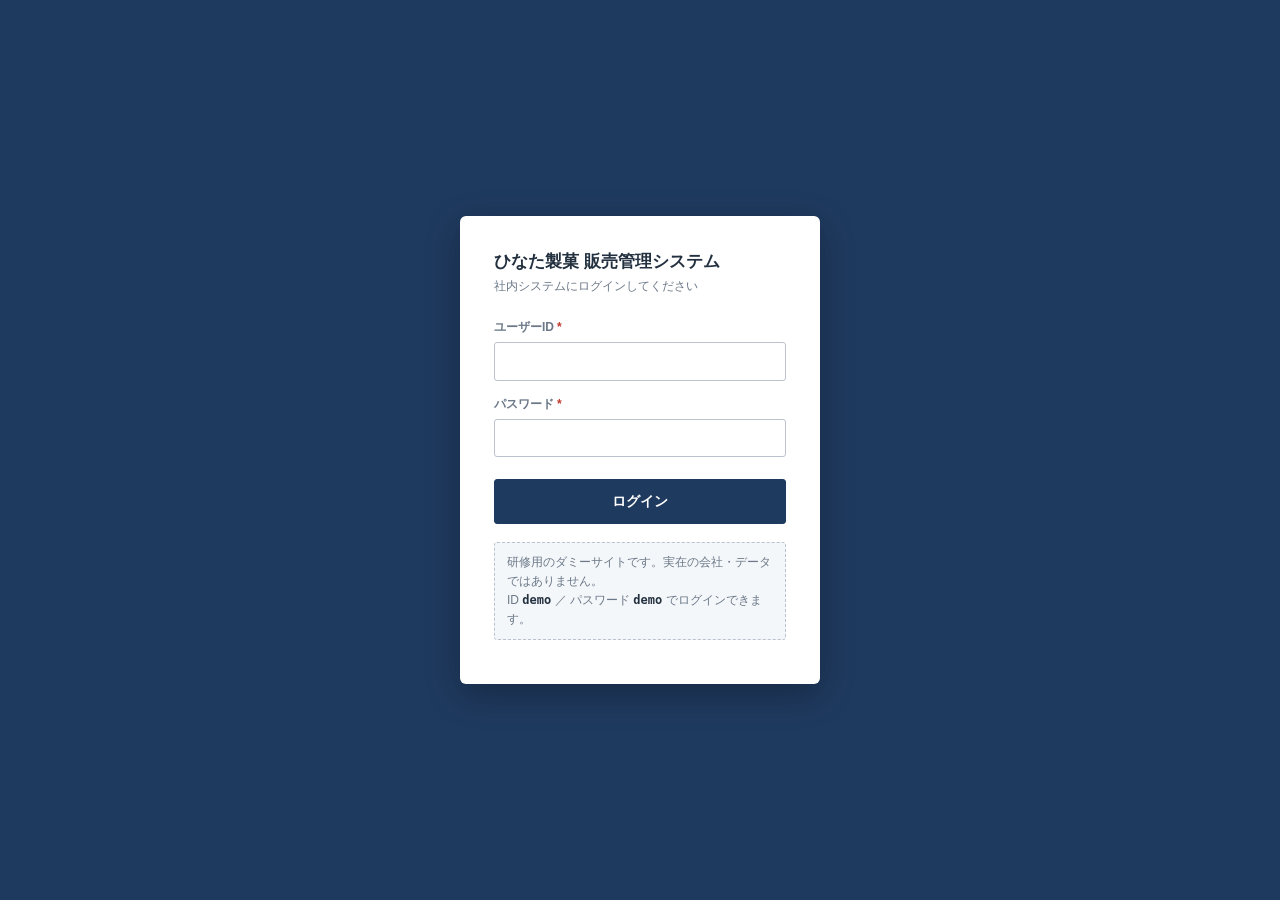
==== index.html @ b71a96b6 "研修用ダミーサイト（ひなた製菓 販売管理システム）を追加 ブラウザ操作の自動化を練習するための静的サイト。 ログインして条件を選び、売上データをCSVでダウンロードできる。  対象月とカテゴリを1つず" ====
<!DOCTYPE html>
<html lang="ja">
<head>
<meta charset="utf-8">
<meta name="viewport" content="width=device-width, initial-scale=1">
<title>ログイン | ひなた製菓 販売管理システム</title>
<link rel="stylesheet" href="style.css">
</head>
<body class="login-page">

<form class="login-card" id="login-form">
  <h1>ひなた製菓 販売管理システム</h1>
  <p class="sub">社内システムにログインしてください</p>

  <div id="error-box"></div>

  <div class="field">
    <label for="userid">ユーザーID<span class="req">*</span></label>
    <input type="text" id="userid" name="userid" autocomplete="username" required>
  </div>

  <div class="field">
    <label for="password">パスワード<span class="req">*</span></label>
    <input type="password" id="password" name="password" autocomplete="current-password" required>
  </div>

  <button type="submit">ログイン</button>

  <p class="login-hint">
    研修用のダミーサイトです。実在の会社・データではありません。<br>
    ID <code>demo</code> ／ パスワード <code>demo</code> でログインできます。
  </p>
</form>

<script>
(function () {
  const USER_ID = 'demo';
  const PASSWORD = 'demo';

  document.getElementById('login-form').addEventListener('submit', function (e) {
    e.preventDefault();

    const id = document.getElementById('userid').value;
    const pw = document.getElementById('password').value;

    if (id === USER_ID && pw === PASSWORD) {
      sessionStorage.setItem('hinata_session', 'ok');
      location.href = 'app.html';
    } else {
      document.getElementById('error-box').innerHTML =
        '<p class="error" role="alert">ユーザーIDまたはパスワードが違います。</p>';
    }
  });
})();
</script>

</body>
</html>
---- style.css ----
/* ひなた製菓 販売管理システム（研修用）— 業務システム風の地味な見た目 */

:root {
  --navy: #1f3a5f;
  --navy-dark: #162c48;
  --blue: #2f6fb3;
  --line: #d4dae2;
  --bg: #eef1f5;
  --text: #23303f;
  --muted: #6b7887;
  --warn-bg: #fff8e1;
  --warn-line: #e6c860;
}

* { box-sizing: border-box; }

body {
  margin: 0;
  font-family: "Segoe UI", "Yu Gothic UI", "Hiragino Sans", "Noto Sans JP", sans-serif;
  background: var(--bg);
  color: var(--text);
  font-size: 14px;
  line-height: 1.6;
}

/* ── ヘッダー ── */
header.appbar {
  background: var(--navy);
  color: #fff;
  padding: 0 20px;
  height: 52px;
  display: flex;
  align-items: center;
  justify-content: space-between;
}
header.appbar .brand { font-size: 16px; font-weight: 600; letter-spacing: .02em; }
header.appbar .brand small { font-weight: 400; opacity: .75; margin-left: 10px; font-size: 12px; }
header.appbar a { color: #cfe0f3; text-decoration: none; font-size: 13px; }
header.appbar a:hover { text-decoration: underline; }

main { max-width: 1080px; margin: 0 auto; padding: 24px 20px 60px; }

h1.page-title {
  font-size: 18px;
  margin: 0 0 4px;
  padding-bottom: 10px;
  border-bottom: 2px solid var(--navy);
}
p.page-desc { color: var(--muted); margin: 0 0 20px; font-size: 13px; }

/* ── パネル ── */
.panel {
  background: #fff;
  border: 1px solid var(--line);
  border-radius: 4px;
  margin-bottom: 20px;
}
.panel > h2 {
  font-size: 14px;
  margin: 0;
  padding: 10px 16px;
  background: #f6f8fa;
  border-bottom: 1px solid var(--line);
  border-radius: 4px 4px 0 0;
}
.panel > .body { padding: 16px; }

/* ── フォーム ── */
.fields { display: flex; gap: 20px; flex-wrap: wrap; align-items: flex-end; }
.field { display: flex; flex-direction: column; gap: 5px; }
.field label { font-size: 12px; font-weight: 600; color: var(--muted); }
.field label .req { color: #c0392b; margin-left: 3px; }

select, input[type="text"], input[type="password"] {
  font: inherit;
  padding: 7px 10px;
  border: 1px solid #b9c2cd;
  border-radius: 3px;
  background: #fff;
  min-width: 170px;
  color: var(--text);
}
select:focus, input:focus { outline: 2px solid var(--blue); outline-offset: -1px; }

button {
  font: inherit;
  font-weight: 600;
  padding: 8px 20px;
  border: 1px solid var(--navy);
  border-radius: 3px;
  background: var(--navy);
  color: #fff;
  cursor: pointer;
}
button:hover:not(:disabled) { background: var(--navy-dark); }
button.secondary { background: #fff; color: var(--navy); }
button.secondary:hover:not(:disabled) { background: #eef3f9; }
button:disabled { opacity: .45; cursor: not-allowed; }

/* ── 仕様の注意書き（研修の仕掛け） ── */
.notice {
  background: var(--warn-bg);
  border: 1px solid var(--warn-line);
  border-left: 4px solid var(--warn-line);
  padding: 10px 14px;
  font-size: 13px;
  margin: 0 0 16px;
  border-radius: 3px;
}
.notice strong { font-weight: 700; }

/* ── 結果テーブル ── */
.result-head {
  display: flex;
  justify-content: space-between;
  align-items: center;
  gap: 16px;
  flex-wrap: wrap;
  margin-bottom: 12px;
}
.summary { font-size: 13px; color: var(--muted); }
.summary b { color: var(--text); font-size: 15px; }

table {
  width: 100%;
  border-collapse: collapse;
  font-size: 13px;
}
thead th {
  background: #f6f8fa;
  border-bottom: 2px solid var(--line);
  padding: 8px 10px;
  text-align: left;
  white-space: nowrap;
  font-weight: 600;
}
tbody td { border-bottom: 1px solid #edf0f3; padding: 7px 10px; }
tbody tr:hover { background: #f9fbfd; }
td.num, th.num { text-align: right; font-variant-numeric: tabular-nums; }

.table-wrap { overflow-x: auto; }

.state {
  padding: 36px 0;
  text-align: center;
  color: var(--muted);
  font-size: 13px;
}

/* ── ログイン画面 ── */
body.login-page {
  display: flex;
  align-items: center;
  justify-content: center;
  min-height: 100vh;
  background: var(--navy);
}
.login-card {
  background: #fff;
  border-radius: 6px;
  padding: 32px 34px;
  width: 360px;
  box-shadow: 0 10px 34px rgba(0, 0, 0, .28);
}
.login-card h1 { font-size: 17px; margin: 0 0 2px; }
.login-card .sub { color: var(--muted); font-size: 12px; margin: 0 0 22px; }
.login-card .field { margin-bottom: 14px; }
.login-card .field, .login-card select, .login-card input { width: 100%; }
.login-card button { width: 100%; margin-top: 8px; padding: 10px; }
.login-hint {
  margin-top: 18px;
  padding: 10px 12px;
  background: #f4f7fa;
  border: 1px dashed #b9c2cd;
  border-radius: 3px;
  font-size: 12px;
  color: var(--muted);
}
.login-hint code { color: var(--text); font-weight: 700; }
.error {
  background: #fdecea;
  border: 1px solid #f0b4ae;
  color: #a3251a;
  padding: 8px 12px;
  border-radius: 3px;
  font-size: 13px;
  margin-bottom: 16px;
}
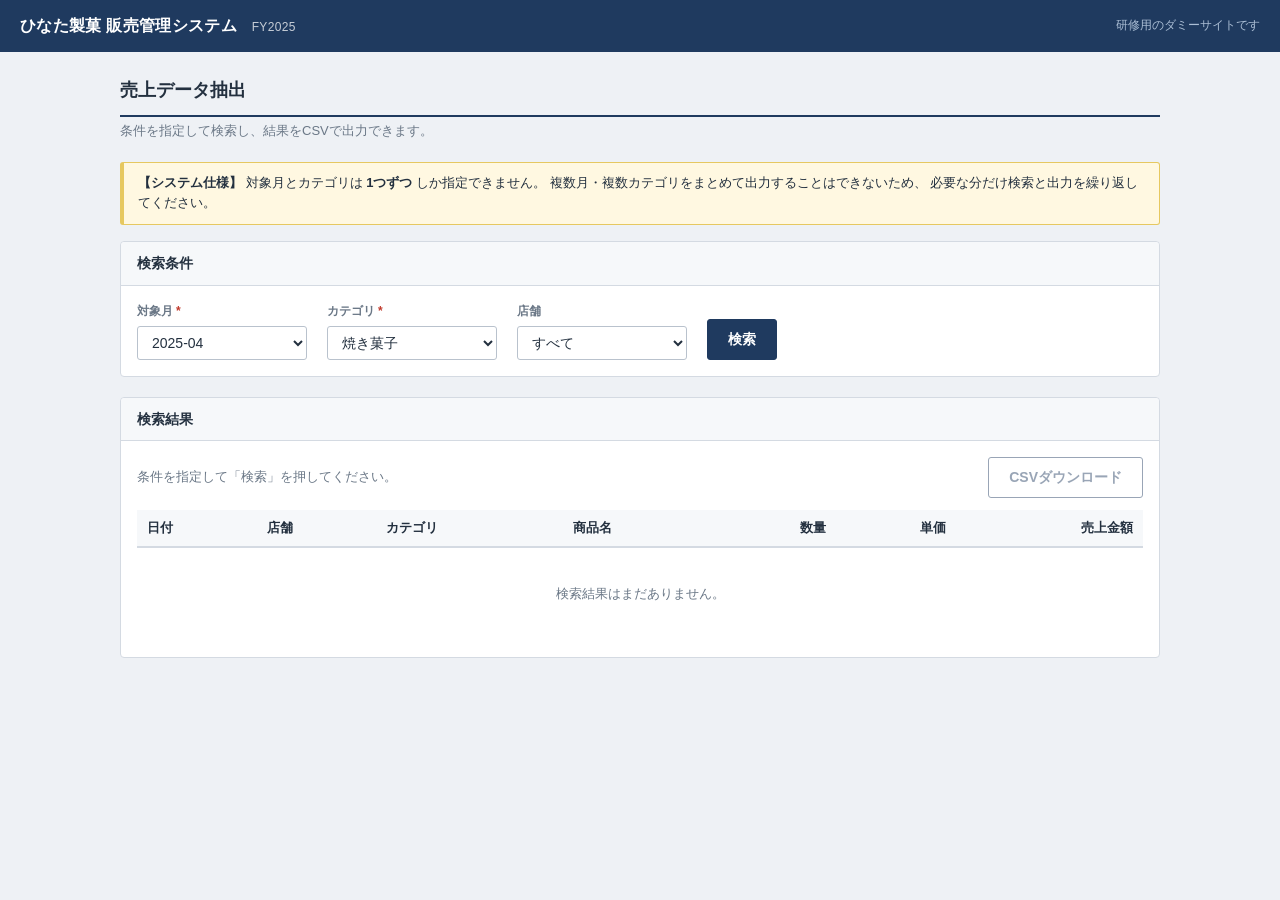
==== commit a2fd78e3: "ログイン認証を削除 ユーザーID/パスワードの入力を廃止し、URLを開くとすぐ 売上データ抽出の画面が表示されるようにした。 app.html は index.html に統合。  Co-Author" ====
--- a/index.html
+++ b/index.html
@@ -3,52 +3,223 @@
 <head>
 <meta charset="utf-8">
 <meta name="viewport" content="width=device-width, initial-scale=1">
-<title>ログイン | ひなた製菓 販売管理システム</title>
+<title>売上データ抽出 | ひなた製菓 販売管理システム</title>
 <link rel="stylesheet" href="style.css">
 </head>
-<body class="login-page">
-
-<form class="login-card" id="login-form">
-  <h1>ひなた製菓 販売管理システム</h1>
-  <p class="sub">社内システムにログインしてください</p>
-
-  <div id="error-box"></div>
-
-  <div class="field">
-    <label for="userid">ユーザーID<span class="req">*</span></label>
-    <input type="text" id="userid" name="userid" autocomplete="username" required>
-  </div>
-
-  <div class="field">
-    <label for="password">パスワード<span class="req">*</span></label>
-    <input type="password" id="password" name="password" autocomplete="current-password" required>
-  </div>
-
-  <button type="submit">ログイン</button>
-
-  <p class="login-hint">
-    研修用のダミーサイトです。実在の会社・データではありません。<br>
-    ID <code>demo</code> ／ パスワード <code>demo</code> でログインできます。
+<body>
+
+<header class="appbar">
+  <div class="brand">ひなた製菓 販売管理システム <small>FY2025</small></div>
+  <span class="note">研修用のダミーサイトです</span>
+</header>
+
+<main>
+  <h1 class="page-title">売上データ抽出</h1>
+  <p class="page-desc">条件を指定して検索し、結果をCSVで出力できます。</p>
+
+  <p class="notice">
+    <strong>【システム仕様】</strong>
+    対象月とカテゴリは <strong>1つずつ</strong> しか指定できません。
+    複数月・複数カテゴリをまとめて出力することはできないため、
+    必要な分だけ検索と出力を繰り返してください。
   </p>
-</form>
-
+
+  <section class="panel">
+    <h2>検索条件</h2>
+    <div class="body">
+      <div class="fields">
+        <div class="field">
+          <label for="month">対象月<span class="req">*</span></label>
+          <select id="month" name="month">
+            <option value="2025-04">2025-04</option>
+            <option value="2025-05">2025-05</option>
+            <option value="2025-06">2025-06</option>
+            <option value="2025-07">2025-07</option>
+            <option value="2025-08">2025-08</option>
+            <option value="2025-09">2025-09</option>
+            <option value="2025-10">2025-10</option>
+            <option value="2025-11">2025-11</option>
+            <option value="2025-12">2025-12</option>
+            <option value="2026-01">2026-01</option>
+            <option value="2026-02">2026-02</option>
+            <option value="2026-03">2026-03</option>
+          </select>
+        </div>
+
+        <div class="field">
+          <label for="category">カテゴリ<span class="req">*</span></label>
+          <select id="category" name="category">
+            <option value="焼き菓子">焼き菓子</option>
+            <option value="生菓子">生菓子</option>
+            <option value="ギフト">ギフト</option>
+            <option value="季節限定">季節限定</option>
+            <option value="その他">その他</option>
+          </select>
+        </div>
+
+        <div class="field">
+          <label for="store">店舗</label>
+          <select id="store" name="store">
+            <option value="すべて">すべて</option>
+            <option value="本店">本店</option>
+            <option value="駅前店">駅前店</option>
+            <option value="催事">催事</option>
+            <option value="オンライン">オンライン</option>
+          </select>
+        </div>
+
+        <div class="field">
+          <button type="button" id="search-btn">検索</button>
+        </div>
+      </div>
+    </div>
+  </section>
+
+  <section class="panel">
+    <h2>検索結果</h2>
+    <div class="body">
+      <div class="result-head">
+        <div class="summary" id="summary">条件を指定して「検索」を押してください。</div>
+        <button type="button" id="csv-btn" class="secondary" disabled>CSVダウンロード</button>
+      </div>
+
+      <div class="table-wrap">
+        <table>
+          <thead>
+            <tr>
+              <th>日付</th>
+              <th>店舗</th>
+              <th>カテゴリ</th>
+              <th>商品名</th>
+              <th class="num">数量</th>
+              <th class="num">単価</th>
+              <th class="num">売上金額</th>
+            </tr>
+          </thead>
+          <tbody id="tbody"></tbody>
+        </table>
+      </div>
+
+      <div class="state" id="state">検索結果はまだありません。</div>
+    </div>
+  </section>
+</main>
+
+<script src="data.js"></script>
 <script>
 (function () {
-  const USER_ID = 'demo';
-  const PASSWORD = 'demo';
-
-  document.getElementById('login-form').addEventListener('submit', function (e) {
-    e.preventDefault();
-
-    const id = document.getElementById('userid').value;
-    const pw = document.getElementById('password').value;
-
-    if (id === USER_ID && pw === PASSWORD) {
-      sessionStorage.setItem('hinata_session', 'ok');
-      location.href = 'app.html';
-    } else {
-      document.getElementById('error-box').innerHTML =
-        '<p class="error" role="alert">ユーザーIDまたはパスワードが違います。</p>';
+  const $ = (id) => document.getElementById(id);
+  const monthEl = $('month');
+  const categoryEl = $('category');
+  const storeEl = $('store');
+  const searchBtn = $('search-btn');
+  const csvBtn = $('csv-btn');
+  const tbody = $('tbody');
+  const summary = $('summary');
+  const state = $('state');
+
+  // 実際の業務システムらしく、少しだけ待たせる
+  const DELAY_SEARCH_MS = 600;
+  const DELAY_CSV_MS = 400;
+  const sleep = (ms) => new Promise((r) => setTimeout(r, ms));
+
+  // 直前に検索した条件。CSV出力はこの条件に対して行う。
+  let lastQuery = null;
+
+  const yen = (n) => '¥' + n.toLocaleString('ja-JP');
+
+  function currentQuery() {
+    return {
+      month: monthEl.value,
+      category: categoryEl.value,
+      store: storeEl.value,
+    };
+  }
+
+  // 条件を変えたら、前回の検索結果に対するCSV出力は無効に戻す
+  [monthEl, categoryEl, storeEl].forEach((el) => {
+    el.addEventListener('change', () => {
+      csvBtn.disabled = true;
+      lastQuery = null;
+      tbody.innerHTML = '';
+      summary.textContent = '条件が変更されました。もう一度「検索」を押してください。';
+      state.textContent = '検索結果はまだありません。';
+      state.style.display = '';
+    });
+  });
+
+  searchBtn.addEventListener('click', async () => {
+    const q = currentQuery();
+    searchBtn.disabled = true;
+    csvBtn.disabled = true;
+    tbody.innerHTML = '';
+    summary.textContent = '';
+    state.textContent = '読み込み中...';
+    state.style.display = '';
+
+    try {
+      await sleep(DELAY_SEARCH_MS);
+
+      const rows = SalesData.buildRows(q.month, q.category, q.store);
+      const total = rows.reduce((s, r) => s + r.amount, 0);
+
+      tbody.innerHTML = rows.map((r) => `
+        <tr>
+          <td>${r.date}</td>
+          <td>${r.store}</td>
+          <td>${r.category}</td>
+          <td>${r.product}</td>
+          <td class="num">${r.quantity.toLocaleString('ja-JP')}</td>
+          <td class="num">${yen(r.unitPrice)}</td>
+          <td class="num">${yen(r.amount)}</td>
+        </tr>`).join('');
+
+      summary.innerHTML =
+        `${q.month} ／ ${q.category} ／ ${q.store} ： `
+        + `<b>${rows.length}</b> 件 ／ 合計 <b>${yen(total)}</b>`;
+
+      if (rows.length > 0) {
+        state.style.display = 'none';
+        csvBtn.disabled = false;
+        lastQuery = q;
+      } else {
+        state.textContent = '該当するデータがありません。';
+      }
+    } catch (e) {
+      state.textContent = String(e.message || e);
+      summary.textContent = '';
+    } finally {
+      searchBtn.disabled = false;
+    }
+  });
+
+  csvBtn.addEventListener('click', async () => {
+    if (!lastQuery) return;
+    csvBtn.disabled = true;
+
+    try {
+      await sleep(DELAY_CSV_MS);
+
+      const rows = SalesData.buildRows(lastQuery.month, lastQuery.category, lastQuery.store);
+      const csv = SalesData.toCsv(rows);
+      const filename = SalesData.csvFilename(lastQuery.month, lastQuery.category);
+
+      // ブラウザ上でCSVファイルを組み立ててダウンロードさせる
+      const blob = new Blob([csv], { type: 'text/csv;charset=utf-8' });
+      const url = URL.createObjectURL(blob);
+      const a = document.createElement('a');
+      a.href = url;
+      a.download = filename;
+      document.body.appendChild(a);
+      a.click();
+      document.body.removeChild(a);
+
+      // ここで URL.revokeObjectURL() は呼ばない。
+      // 自動化ツールから連続でダウンロードさせたとき、保存が終わる前に
+      // URLを破棄してしまい取りこぼす場合があるため。
+      // 1件あたり数KBなので、ページを開いている間そのままにしておいて問題ない。
+    } finally {
+      csvBtn.disabled = false;
     }
   });
 })();
--- a/style.css
+++ b/style.css
@@ -37,6 +37,7 @@
 header.appbar .brand small { font-weight: 400; opacity: .75; margin-left: 10px; font-size: 12px; }
 header.appbar a { color: #cfe0f3; text-decoration: none; font-size: 13px; }
 header.appbar a:hover { text-decoration: underline; }
+header.appbar .note { color: #cfe0f3; font-size: 12px; opacity: .8; }
 
 main { max-width: 1080px; margin: 0 auto; padding: 24px 20px 60px; }
 
